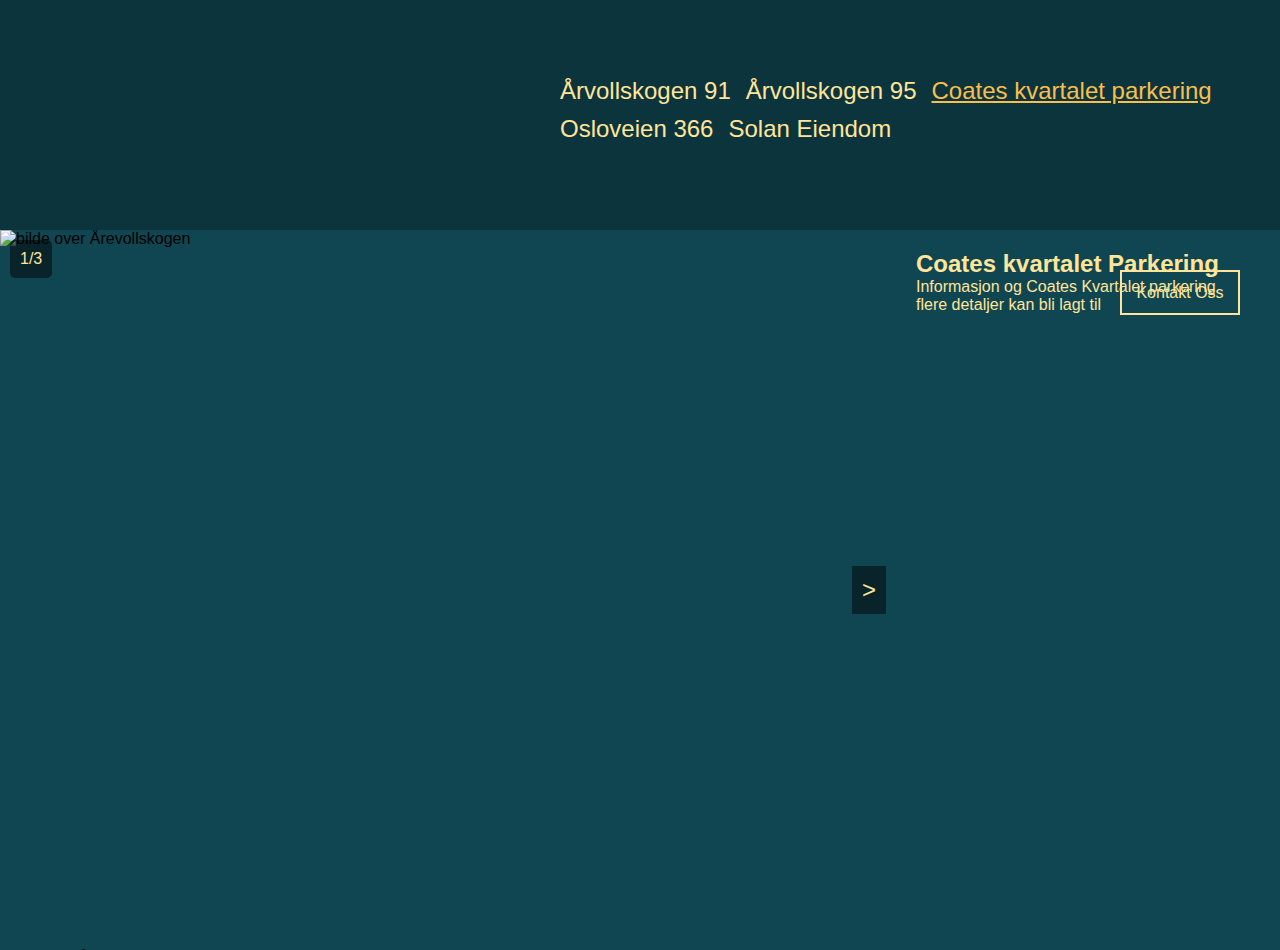
==== coates.html @ 5bb49695 "Add files via upload" ====
<!DOCTYPE html>
<html lang="en">
  <head>
    <meta charset="UTF-8" />
    <meta name="viewport" content="width=device-width, initial-scale=1.0" />
    <title>Sun G Holding</title>
    <link rel="stylesheet" href="style.css" />
  </head>
  <body>
    <header>
      <div class="header">
        <div class="menu-button-div">
          <!-- <span id="menu-button" style="font-size: 30px; cursor: pointer"
            >&#9776;</span
          > -->
        </div>
        <div class="leftInfo">
          <img src="bilder/sun_G_HoldingLogo.png" alt="" id="logo" />
        </div>
        <div class="rightInfo">
          <a href="index.html" class="linkinfo">Årvollskogen 91</a>
          <a href="årvollskogen 95.html" class="linkinfo">Årvollskogen 95</a>
          <a href="coates.html" id="coatesKvartalet" class="linkinfo"
            >Coates kvartalet parkering</a
          >
          <br />
          <br />
          <a href="#" class="linkinfo">Osloveien 366</a>
          <a href="#" class="linkinfo">Solan Eiendom</a>
        </div>
      </div>
    </header>
    <main class="main">
      <div class="content-container">
        <div class="slideshow-container">
          <div class="slideshow">
            <div class="slidenumber"></div>
            <img src="" alt="bilde over Årevollskogen" id="main-image" />
          </div>
          <div class="slide-caption"></div>
          <button class="prev"><</button>
          <button class="next">></button>
        </div>
        <aside class="aside">
          <div class="side-info">
            <button class="linkinfo" id="contact">Kontakt Oss</button>
            <h2>Coates kvartalet Parkering</h2>
            <p>Informasjon og Coates Kvartalet parkering</p>
            <p>flere detaljer kan bli lagt til</p>
          </div>
        </aside>
      </div>
    </main>
    <footer class="footer"></footer>
    <script src="coates.js"></script>
  </body>
</html>
---- style.css ----
* {
  padding: 0;
  margin: 0;
  box-sizing: border-box;
}

:root {
  --main-bg: rgb(12, 52, 61);
  --side-bg: rgb(16, 70, 82);
  --text-color: rgb(255, 229, 153);
  --hover-color: rgb(249, 191, 75);
  --fade-end-color: rgb(212, 224, 232);
}

body {
  background-color: var(--side-bg);
  font-family: "Roboto", sans-serif;
}

#årvollskogen_91,
#årvollskogen_95,
#coatesKvartalet {
  text-decoration: underline;
  color: var(--hover-color);
}

.header {
  display: flex;
  background-color: var(--main-bg);
  height: 230px;
  align-items: center;
  justify-content: space-between;
  padding: 0 20px;
}

.header a {
  text-decoration: none;
  font-size: 24px;
  margin-right: 15px;
  color: var(--text-color);
  cursor: pointer;
}

.leftInfo {
  margin-right: 100px;
}

.rightInfo {
  display: flex;
  flex-wrap: wrap;
  max-width: 700px;
}

.rightInfo a {
  display: block;
  margin-bottom: 10px;
}

#logo {
  height: 230px;
  width: auto;
  margin-top: 1px;
  position: relative;
}

#contact {
  background-color: transparent;
  border: solid 2px var(--text-color);
  color: var(--text-color);
  width: 120px;
  font-size: 16px;
  height: 45px;
  cursor: pointer;
  margin-left: auto;
  position: absolute;
  top: 20px;
  right: 20px;
}

#contact:hover {
  color: var(--hover-color);
  border: solid 2px var(--hover-color);
  text-decoration: underline;
}

.linkinfo {
  transition: 0.3s;
}

.linkinfo:hover {
  color: var(--hover-color);
  text-decoration: underline;
}

.slideshow-container {
  width: 70%;
  height: 720px;
  overflow: hidden;
  position: relative;
  float: left;
}

.slideshow {
  position: relative;
  width: 100%;
  height: 100%;
}

.slideshow img {
  width: 100%;
  height: 100%;
  object-fit: cover;
}

.slidenumber {
  position: absolute;
  top: 10px;
  left: 10px;
  color: var(--text-color);
  padding: 10px;
  background: rgba(0, 0, 0, 0.5);
  border-radius: 5px;
  z-index: 2;
}

.prev,
.next {
  position: absolute;
  background-color: rgba(0, 0, 0, 0.5);
  color: var(--text-color);
  border: none;
  font-size: 24px;
  padding: 10px;
  cursor: pointer;
  z-index: 2;
}

.prev {
  top: 50%;
  left: 10px;
  transform: translateY(-50%);
  transition: 0.3s;
}

.next {
  top: 50%;
  right: 10px;
  transform: translateY(-50%);
  transition: 0.3s;
}

.prev:hover,
.next:hover {
  background-color: rgba(0, 0, 0, 0.7);
  color: var(--hover-color);
}

.mainImageDiv img {
  width: 120%;
  height: 120%;
  object-fit: cover;
  position: absolute;
  top: 50%;
  left: 50%;
  transform: translate(-50%, -50%) scale(0.9);
}

.menu-button-div {
  margin-left: 21px;
  color: var(--text-color);
  transition: 0.3s;
  cursor: pointer;
}

.menu-button-div:hover {
  color: var(--hover-color);
}

.aside {
  width: 30%;
  background-color: var(--side-bg);
  color: var(--text-color);
  padding: 20px;
  float: right;
  box-sizing: border-box;
  overflow-y: auto;
  position: relative;
}

.side-info {
  display: flex;
  flex-direction: column;
  justify-content: flex-start;
  height: 100%;
  position: relative;
}

@media screen and (max-width: 1200px) {
  .header {
    height: auto;
    flex-direction: column;
    align-items: center;
  }

  .leftInfo,
  .rightInfo {
    margin: 10px 0;
  }

  #logo {
    margin: 0 auto;
  }

  .slideshow-container {
    width: 100%;
    height: auto;
  }

  .aside {
    width: 100%;
    height: auto;
    margin-top: 20px;
    float: none;
  }

  .rightInfo {
    max-width: 100%;
    justify-content: center;
  }
}

@media screen and (max-width: 768px) {
  .header a {
    font-size: 20px;
  }

  #logo {
    height: 150px;
  }

  .slideshow-container {
    height: 400px;
  }

  .aside {
    padding: 10px;
  }

  .prev,
  .next {
    font-size: 20px;
    padding: 8px;
  }
}

@media screen and (max-width: 480px) {
  .header a {
    font-size: 18px;
    margin-right: 10px;
  }

  #logo {
    height: 100px;
  }

  .slideshow-container {
    height: 250px;
  }

  .aside {
    padding: 10px;
  }

  .prev,
  .next {
    font-size: 18px;
    padding: 6px;
  }
}
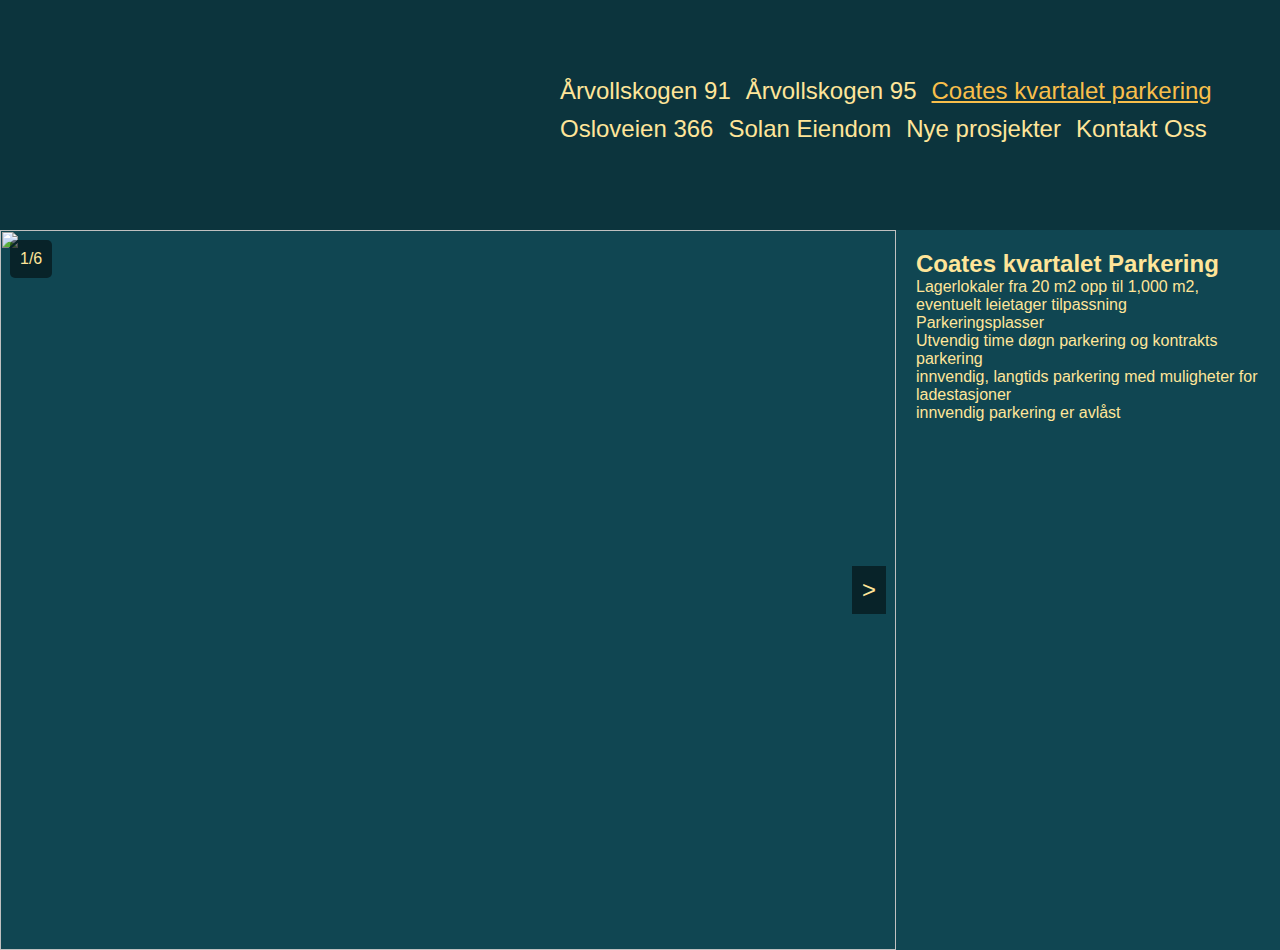
==== commit 61f5f6f5: "Add files via upload" ====
--- a/coates.html
+++ b/coates.html
@@ -25,8 +25,10 @@
           >
           <br />
           <br />
-          <a href="#" class="linkinfo">Osloveien 366</a>
+          <a href="osloveien.html" class="linkinfo">Osloveien 366</a>
           <a href="#" class="linkinfo">Solan Eiendom</a>
+          <a href="#" class="linkinfo">Nye prosjekter</a>
+          <a href="contact.html" class="linkinfo">Kontakt Oss</a>
         </div>
       </div>
     </header>
@@ -35,7 +37,10 @@
         <div class="slideshow-container">
           <div class="slideshow">
             <div class="slidenumber"></div>
-            <img src="" alt="bilde over Årevollskogen" id="main-image" />
+            <img
+              src="bilderEier/ferdig/Sundstredet 5 (6 of 6).jpg"
+              id="main-image"
+            />
           </div>
           <div class="slide-caption"></div>
           <button class="prev"><</button>
@@ -43,10 +48,18 @@
         </div>
         <aside class="aside">
           <div class="side-info">
-            <button class="linkinfo" id="contact">Kontakt Oss</button>
+            <!-- <button class="linkinfo" id="contact">Kontakt Oss</button> -->
             <h2>Coates kvartalet Parkering</h2>
-            <p>Informasjon og Coates Kvartalet parkering</p>
-            <p>flere detaljer kan bli lagt til</p>
+            <p>
+              Lagerlokaler fra 20 m2 opp til 1,000 m2, eventuelt leietager
+              tilpassning
+            </p>
+            <p>Parkeringsplasser</p>
+            <p>Utvendig time døgn parkering og kontrakts parkering</p>
+            <p>
+              innvendig, langtids parkering med muligheter for ladestasjoner
+            </p>
+            <p>innvendig parkering er avlåst</p>
           </div>
         </aside>
       </div>
--- a/style.css
+++ b/style.css
@@ -19,7 +19,9 @@
 
 #årvollskogen_91,
 #årvollskogen_95,
-#coatesKvartalet {
+#coatesKvartalet,
+#osloveien,
+#contacthtml {
   text-decoration: underline;
   color: var(--hover-color);
 }
@@ -31,6 +33,7 @@
   align-items: center;
   justify-content: space-between;
   padding: 0 20px;
+  overflow: hidden;
 }
 
 .header a {
@@ -57,7 +60,7 @@
 }
 
 #logo {
-  height: 230px;
+  height: 280px;
   width: auto;
   margin-top: 1px;
   position: relative;
@@ -84,12 +87,13 @@
 }
 
 .linkinfo {
-  transition: 0.3s;
+  transition: 0.1s;
 }
 
 .linkinfo:hover {
   color: var(--hover-color);
-  text-decoration: underline;
+  /* text-decoration: underline; */
+  transform: scale(1.02);
 }
 
 .slideshow-container {
@@ -163,6 +167,7 @@
   top: 50%;
   left: 50%;
   transform: translate(-50%, -50%) scale(0.9);
+  pointer-events: none;
 }
 
 .menu-button-div {
@@ -195,6 +200,10 @@
   position: relative;
 }
 
+.side-info h2 {
+  font-size: 24px;
+}
+
 @media screen and (max-width: 1200px) {
   .header {
     height: auto;
@@ -235,7 +244,7 @@
   }
 
   #logo {
-    height: 150px;
+    height: 220px;
   }
 
   .slideshow-container {
@@ -260,7 +269,7 @@
   }
 
   #logo {
-    height: 100px;
+    height: 210px;
   }
 
   .slideshow-container {
@@ -277,3 +286,41 @@
     padding: 6px;
   }
 }
+
+.contact-div {
+  display: flex;
+  flex-direction: column;
+  align-items: center;
+  justify-content: center;
+  text-align: center;
+  height: 60vh;
+}
+
+.contacttitle {
+  font-size: 32px;
+  color: var(--text-color);
+  margin-bottom: 20px;
+  text-transform: uppercase;
+}
+
+.contact-details {
+  font-size: 20px;
+  color: var(--text-color);
+  margin-bottom: 10px;
+}
+
+#contact-link {
+  font-size: 22px;
+  color: var(--hover-color);
+  text-decoration: none;
+  border: 2px solid var(--hover-color);
+  padding: 10px 20px;
+  border-radius: 5px;
+  transition: color 0.3s, background-color 0.3s, border-color 0.3s;
+}
+
+#contact-link:hover {
+  color: var(--side-bg);
+  background-color: var(--hover-color);
+  border-color: var(--hover-color);
+}
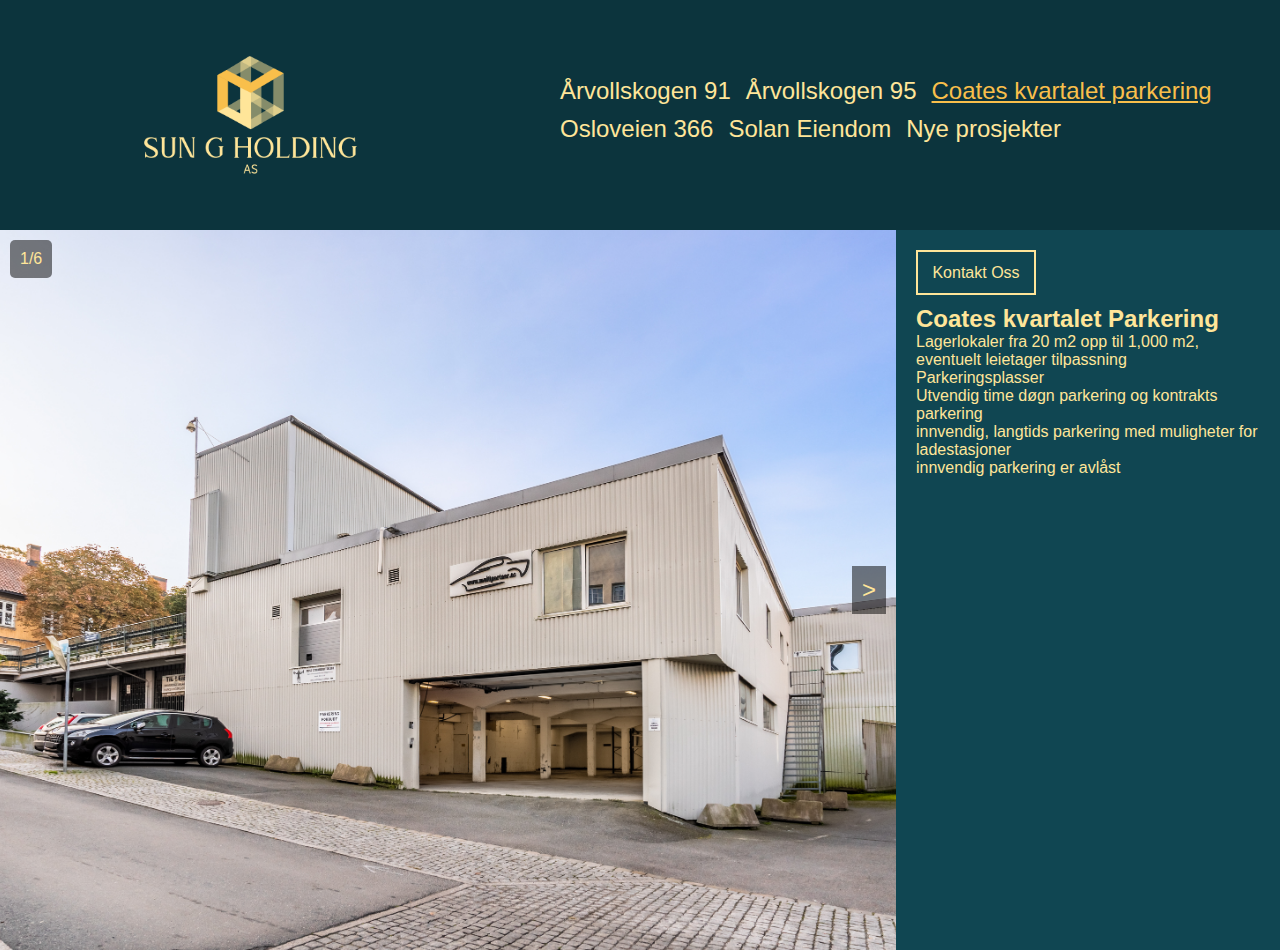
==== commit b1447f14: "Add files via upload" ====
--- a/coates.html
+++ b/coates.html
@@ -15,7 +15,7 @@
           > -->
         </div>
         <div class="leftInfo">
-          <img src="bilder/sun_G_HoldingLogo.png" alt="" id="logo" />
+          <img src="sun_G_HoldingLogo.png" alt="" id="logo" />
         </div>
         <div class="rightInfo">
           <a href="index.html" class="linkinfo">Årvollskogen 91</a>
@@ -28,7 +28,7 @@
           <a href="osloveien.html" class="linkinfo">Osloveien 366</a>
           <a href="#" class="linkinfo">Solan Eiendom</a>
           <a href="#" class="linkinfo">Nye prosjekter</a>
-          <a href="contact.html" class="linkinfo">Kontakt Oss</a>
+          <!-- <a href="contact.html" class="linkinfo">Kontakt Oss</a> -->
         </div>
       </div>
     </header>
@@ -37,10 +37,7 @@
         <div class="slideshow-container">
           <div class="slideshow">
             <div class="slidenumber"></div>
-            <img
-              src="bilderEier/ferdig/Sundstredet 5 (6 of 6).jpg"
-              id="main-image"
-            />
+            <img src="Sundstredet 5 (6 of 6).jpg" id="main-image" />
           </div>
           <div class="slide-caption"></div>
           <button class="prev"><</button>
@@ -48,7 +45,13 @@
         </div>
         <aside class="aside">
           <div class="side-info">
-            <!-- <button class="linkinfo" id="contact">Kontakt Oss</button> -->
+            <button
+              class="linkinfo"
+              id="contact"
+              onclick="window.location.href='contact.html'"
+            >
+              Kontakt Oss
+            </button>
             <h2>Coates kvartalet Parkering</h2>
             <p>
               Lagerlokaler fra 20 m2 opp til 1,000 m2, eventuelt leietager
--- a/style.css
+++ b/style.css
@@ -74,10 +74,7 @@
   font-size: 16px;
   height: 45px;
   cursor: pointer;
-  margin-left: auto;
-  position: absolute;
-  top: 20px;
-  right: 20px;
+  margin-bottom: 10px; /* Ensure there's some space around the button */
 }
 
 #contact:hover {
@@ -92,7 +89,6 @@
 
 .linkinfo:hover {
   color: var(--hover-color);
-  /* text-decoration: underline; */
   transform: scale(1.02);
 }
 
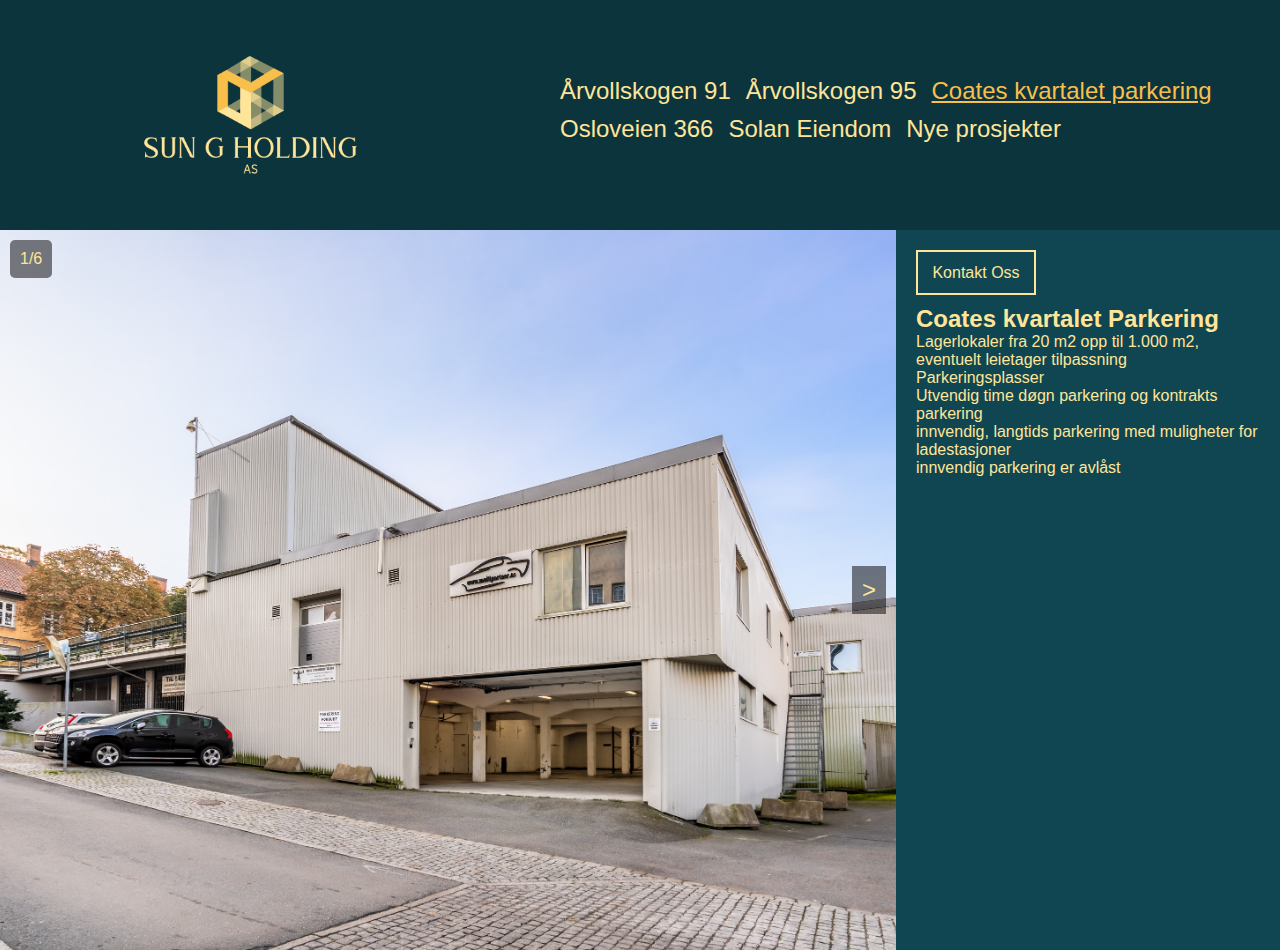
==== commit 84ba9932: "coates.html" ====
--- a/coates.html
+++ b/coates.html
@@ -54,7 +54,7 @@
             </button>
             <h2>Coates kvartalet Parkering</h2>
             <p>
-              Lagerlokaler fra 20 m2 opp til 1,000 m2, eventuelt leietager
+              Lagerlokaler fra 20 m2 opp til 1.000 m2, eventuelt leietager
               tilpassning
             </p>
             <p>Parkeringsplasser</p>
